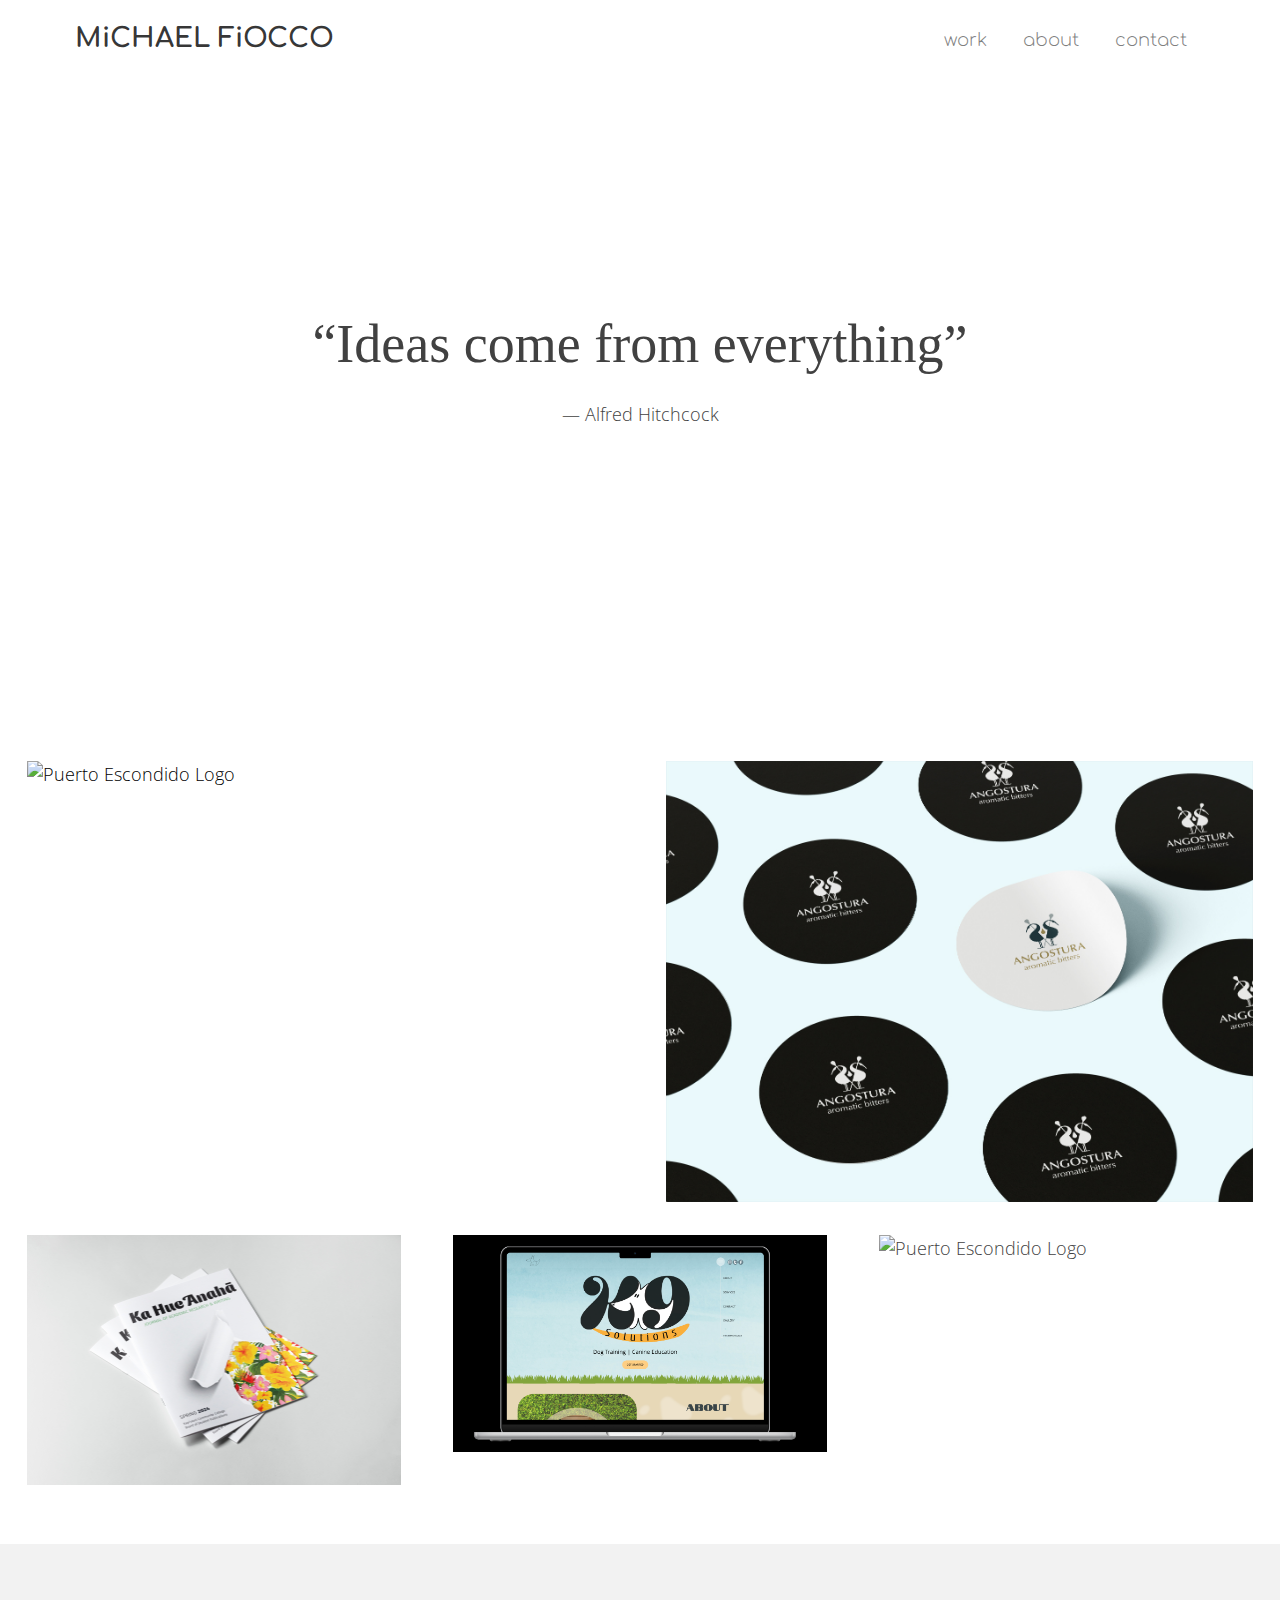
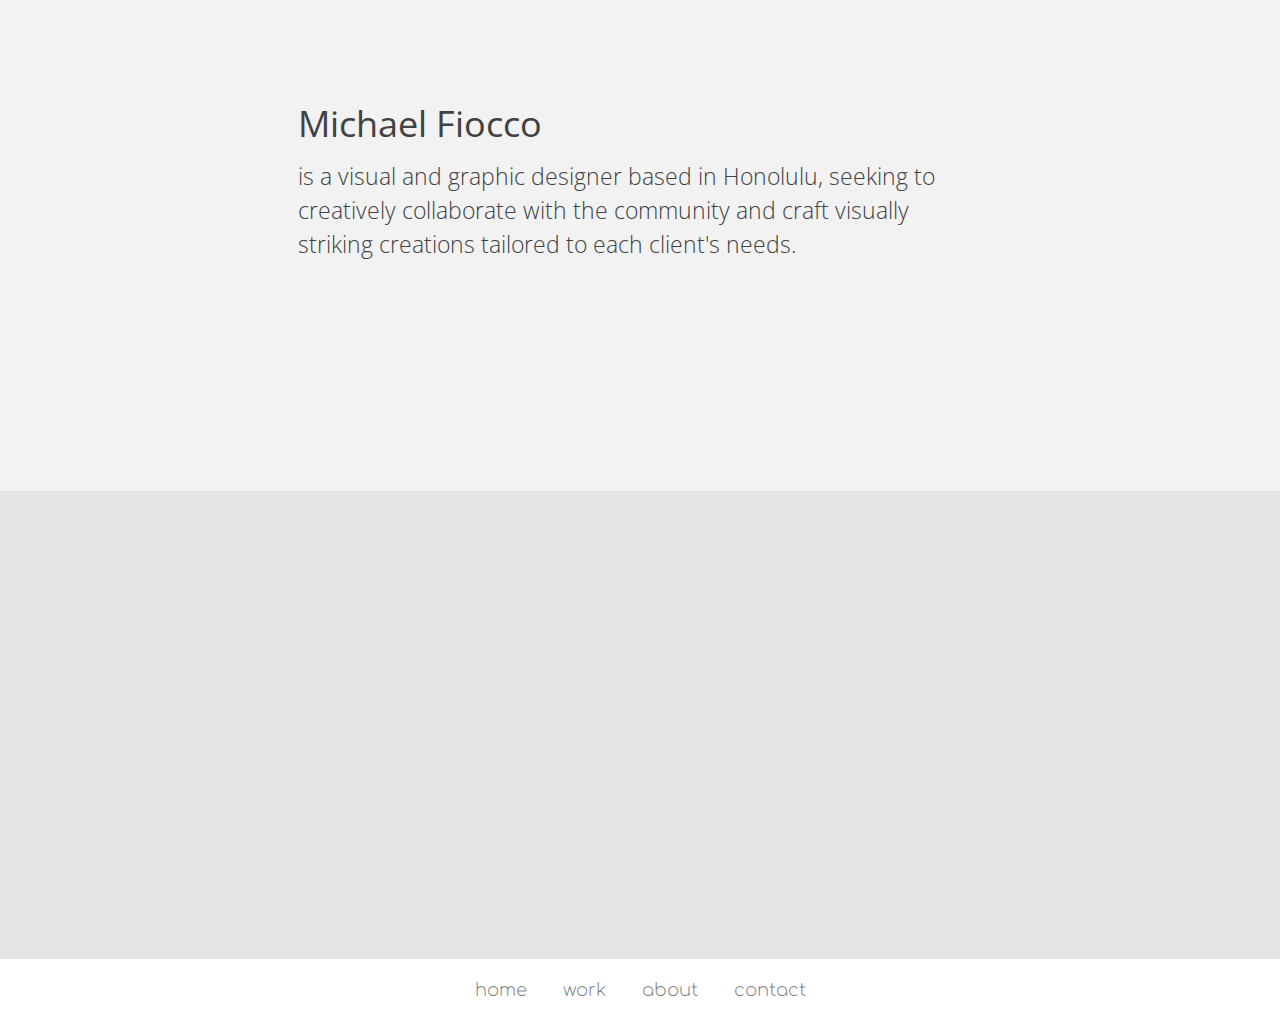
==== index.html @ 8bca626c "added beginning frame work and 2 sub pages" ====
<!DOCTYPE html>
<html lang="en">

<head>
    <meta charset="utf-8">
    <title>Michael Fiocco | Portfolio</title>
    <meta name="description" content="SiteBase: a minimalistic HTML + CSS + JS base front-end framework for simple web site projects.">

    <!-- VIEWPORT FOR MOBILE -->
    <meta name="viewport" content="width=device-width, initial-scale=1.0">

    <!-- MAIN CSS FILE -->
    <link href="css/style.css" rel="stylesheet" type="text/css">

     <!-- GOOGLE FONTS -->
     <link rel="preconnect" href="https://fonts.googleapis.com">
     <link rel="preconnect" href="https://fonts.gstatic.com" crossorigin>
     <link href="https://fonts.googleapis.com/css2?family=Comfortaa:wght@300..700&family=Open+Sans:ital,wght@0,300..800;1,300..800&family=Permanent+Marker&display=swap" rel="stylesheet">
     
</head>

<body id="top">

    <header class="site-header toggle-nav animated sticky">
        <div class="container">
            <div class="site-id">
                <h1>
                    <a href="#top">MiCHAEL FiOCCO</a>
                    <!-- <span class="hidden-sm"> | Portfolio</span> -->
                </h1>
            </div>
            <nav class="site-nav">
                <div class="menu-button navicon">Menu</div>
                <ul class="nav">
                    <li><a class="scroll" href="#work">work</a></li>
                    <li><a class="scroll" href="#about">about</a></li>
                    <li><a class="scroll" href="#contact">contact</a></li>
                </ul>
            </nav>
        </div>
    </header>

    <main class="site-main">
        <section class="hero text-centered">
            <div class="container">
                <h1>“Ideas come from everything”</h1>
                <p>― Alfred Hitchcock</p>
                <!-- <a class="button scroll" href="#about">Explore Me</a>
                <a class="button alt scroll" href="#contact">Lets Chat!</a> -->
            </div>
        </section>
        
        <section id="work">
            <div class="container">
                <h3 class="section-title"></h3>

                <div class="row">
                    
                    <div class="column one-half">
                        <a href="puerto.html"><img src="img/Tourism_Image.jpg" alt="Puerto Escondido Logo" width="1000" height="1000"/></a>
                    </div>   
                    <div class="column one-half">
                        <a href="angostura.html"><img src="img/Corporate_sticker_mockup.jpg" alt="Angostura Bitters Logo" width="1000" height="1000"/></a>
                    </div>
                </div>

                <div class="row">
                    <div class="column one-third">
                        <a href="angostura.html"><img src="img/kahue_mockup.jpg" alt="Angostura Bitters Logo" width="1500" height="1500"/></a>
                    </div>
                    <div class="column one-third">
                        <a href="angostura.html"></a><img src="img/k9_homepage.png" alt="k9 Solutions Home page" width="1500" height="1500"/></a>
                    </div>
                    <div class="column one-third">
                        <a href="angostura.html"></a><img src="img/EamesLayout_mockup.jpg" alt="Puerto Escondido Logo" width="1500" height="1500"/></a>
                    </div>   
                </div>
                
            </div>
        </section>

        <section id="about">
            <div class="container">
                <h3 class="section-title"></h3>
                <article>
                    <h1>Michael Fiocco</h1>

                    <h2 class="subhead">is a visual and graphic designer based in Honolulu, seeking to creatively collaborate with the community and craft visually striking creations tailored to each client's needs.</h2>
                    
                    
                </article>
            </div>
        </section>

        <section id="contact">
            <div class="container">
                <h3 class="section-title"></h3>
                
            </div>
        </section>


    </main>

    <footer class="site-footer">
        <div class="container">
            <nav class="site-nav">
                <ul>
                    <li><a class="scroll" href="#top">home</a></li>
                    <li><a class="scroll" href="#work">work</a></li>
                    <li><a class="scroll" href="#about">about</a></li>
                    <li><a class="scroll" href="#contact">contact</a></li>
                </ul>
            </nav>
        </div>
    </footer>

   <!-- SCROLL JS -->
   <script src="js/scroll.js"></script>
 
   <!-- MAIN JS -->
   <script src="js/script.js"></script>

</body>

</html>
---- css/style.css ----
/* #BASE CSS (Initital Setup)
---------------------------------
    #BASE CONTENT
        #TYPOGRAPHY
            #BODY
            #HEADINGS
            #PARAGRAPHS
            #LINKS
            #HELPERS
        #MEDIA
            #IMAGES
        #COMPONENTS
            #BUTTONS
    #BASE LAYOUT
        #SIMPLE RESET
        #MEDIAQUERIES
        #CONTAINER
        #GRID SYSTEM
            #CLEARFIX
    #BASE SITE
        #SITE STRUCTURE
            #HEADER
                # site-id (LOGO)
            #FOOTER
            #SECTIONS
            #SUB PAGES
        #SITE NAVIGATION
            #TOGGLE-NAV (Default for Small Screens)
--------------------------------- */


/* TYPOGRAPHY */

body {
    font-size: 87.5%; /* 14px */
    font-family: "Open Sans", sans-serif;
    font-optical-sizing: auto;
    font-weight: 300;
    font-style: normal;
    font-variation-settings:
        "wdth" 100;
    line-height: 1.5em; /* 14px x 1.5em = 21px */
    color: rgb(65, 65, 65);
}

/* #HEADINGS
    Based on a Traditional Typographic Scale 
    48, 36, 24, 21, 18, 16 */
h1,
h2,
h3,
h4,
h5,
h6 {
    font-family: Helvetica, Arial, sans-serif;
    margin: 0.5em 0;
}

h1 {
    font-size: 3em;
    /* 48px / 16px = 3em */
    line-height: 1;
}

h2 {
    font-size: 2.25em;
    /* 36px / 16px = 2.25em */
    line-height: 1.1;
}
  
h3 {
    font-size: 1.5em;
    /* 24px / 16px = 1.5em */
    line-height: 1.2;
}
  
h4 {
    font-size: 1.3125em;
    /* 21px / 16px = 1.3125em */
    line-height: 1.3;
}
  
h5 {
    font-size: 1.125em;
    /* 18px / 16px = 1.125em */
    line-height: 1.4;
}
  
h6 {
    font-size: 1em;
    /* 16px / 16px = 1em */
    line-height: 1.5;
}

/* PARAGRAPHS */
p {
    margin: 0 0 5em 0;
    max-width: 38em;
}

.centered p {
    margin-left: auto;
    margin-right: auto;
}

strong {
    font-weight: 700;
}

em {
    font-style: italic;
}

/* LINKS */
a {
    color: rgb(0, 0, 0);
    text-decoration: none;
}

a:hover {
    color: rgb(100, 22, 56);
    text-decoration: underline;
}

/* HELPERS */
.text-centered {
    text-align: center;
}

.full-width {
    max-width: none;
    width: 100%;
}

.horiz-center {
    margin-left: auto;
    margin-right: auto;
}

.hidden {
    position: absolute;
    top: -9999px;
    left: -9999px;
}

.subheader {
    color: #999;
    margin-top: 1em;
    font-style: normal;
    font-weight: normal;
    clear: both;
}

/* HORIZONTAL RULES */
hr {
    border: 0;
    height: 1px;
    background: #ddd;
    margin: 2em 0;
}

/* #MEDIA */
/* #IMAGES */
img {
    max-width: 100%;
    height: auto;
    border-radius: 0em;
}

/* COMPONENTS */
/* BUTTONS */
button {
    font-size: inherit;
}

button,
a.button, 
form input[type=submit] {
    display: inline-block;
    background-color: transparent;
    border: 1px solid rgba(0, 87, 114, .25);
    color: rgba(0, 87, 114, .75);
    padding: 0.75em 1em;
    border-radius: 0.9em;
    margin-top: 0.5em;
    margin-bottom: 0.5em;
    /* border: none; */
    cursor: pointer;
    line-height: 1;
}

button.alt,
a.button.alt {
    background-color: transparent;
    border: 1px solid rgba(0, 87, 114, .25);
    color: rgba(0, 87, 114, .75);
}

button:hover,
a.button:hover,
form input[type=submit]:hover {
    background-color: rgba(0, 151, 197, .5);
    color: #fff;
    border-color: transparent;
    text-decoration: none;
}

/* LAYOUT */

/* SIMPLE RESET */
*{ box-sizing: border-box;}

body { margin: 0;}

/* CONTAINER */
.container {
    max-width: 1500px;
    margin: 0 auto;
    padding: 0 2%;
}

/* MEDIA QUERIES */

@media (min-width: 768px) {
  /* TABLET SIZED STYLING WOULD GO HERE */
}

@media (min-width: 1050px) {
    body {
        font-size: 100%; /* 16px */
    }
}
@media (min-width: 1250px) {
    body {
        font-size: 112.5%; /* 18px */
    }
    .container {
        max-width: 2000px;
    }
}

/* GRID
section
.container {
    overflow-x: hidden;
} */

/* SEMANTIC GRID SYSTEM */

.row > .column {
    margin-bottom: 2%;
}

@media (min-width: 768px) {
    .row {
        display: flex;
        justify-content: space-between;
        margin-left: -2%;
        margin-right: -2%;
    
        
    }

    .row > .column {
        flex-grow: 1;
        margin-left: 2%;
        margin-right: 2%;
    }

    .row > .column.one-half {
        max-width: 46%;
    }

    .row > .column.one-third {
        max-width: 29.3333%;
    }
    .row > .column.two-thirds {
        max-width: 62.6666%;
    }

    .row > .column.one-fourth {
        max-width: 21%;
    }
    
    .row > .column.centered {
        margin-left: auto;
        margin-right: auto;
    }
}

/* SITE STRUCTURE */


/* SITE HEADER */
.site-header {
    background: #fff;
    border-bottom: 0px solid #ccc;
    padding: 0.5em 4%;
}

/* ON LARGER SCREENS PLACE LOGO LEFT AND NAV RIGHT */
@media (min-width: 768px) {
    .site-header .container {
    display: flex;
    justify-content: space-between;
    }
}

/* SYTLING FOR BOTH HEADER AND FOOTER */
.site-header a,
.site-footer a {
    color: rgba(0, 0, 0, .8);
}

.site-header a:hover,
.site-footer a:hover {
    text-decoration: none;
    color: rgba(0, 0, 0, 1);
}

/* LOGO AREA */

.site-id h1 {
    font-family: "Comfortaa", sans-serif;
    font-optical-sizing: auto;
    font-weight: 700;
    font-style: normal;
    font-size: 1.5em;
    margin: 0;
    padding-top: .6em;
    text-align: center;
}

/* SITE NAV */

.site-nav ul {
    margin: 0;
    padding: 0;
    list-style: none;
    display: flex;
    justify-content: center;
}

.site-nav a {
    display: block;
    padding: 1em;
    color: rgba(0, 0, 0, .5);
    font-family: "Comfortaa", sans-serif;
    font-optical-sizing: auto;
    font-weight: 100;
    font-style: normal;
}

.site-nav .menu-button {
    display: none;
}

/* SECTIONS */
section {
    padding: 3em 0;
}

/* HERO */

.hero {
    padding: 6em 4%;
    background-color: rgba(0,0,0,.1);
    text-align: center;

}

.hero h1, .hero p {
    max-width: 600px;
    margin-left: auto;
    margin-right: auto;
}

/* TOGGLE NAV */
@media (max-width: 767px) {
    .toggle-nav .site-id {
        position: absolute;
    }
    .toggle-nav .site-nav {
       text-align: right;
    }
    .toggle-nav .site-nav .menu-button {
        display: block;
        display: inline-block;
        cursor: pointer;
        padding: .3em .8em;
        margin: .8em 0;
        border: 1px solid black;
        background-color: transparent;
    }
    .toggle-nav .site-nav .menu-button::selection {
       background-color: rgba(255, 255, 255, 0);
    }
    .toggle-nav .site-nav ul {
        display: block;
        text-align: right;
    }
    .toggle-nav .site-nav a:hover {
        background-color: rgba(1, 129, 108, .35);
        color: white;
        text-decoration: line-through;
    }
    .toggle-nav[data-navstate="closed"] ul {
        height: 0;
        overflow: hidden;

    }
    .toggle-nav[data-navstate="open"] ul {
        height: auto;
        overflow: visible;

    }

    /* NAVICON */
    .toggle-nav .menu-button.navicon {
        border: none;
        color: rgba(255, 255, 255, 0);
        padding: 0;
    }
    .toggle-nav .site-nav .menu-button.navicon::after {
        content: "\2630";
        display: inline-block;
        padding: .2em .4em;
        margin: 0;
        color: rgba(0, 0, 0, .8);
        font-size: 1.5em;

    }
    .toggle-nav[data-navstate="open"] .site-nav .menu-button.navicon::after {
        content: "\2715";
    }
}

/* Main Sections */
section {
    padding: 1.5em 0;
  }
  
  /* Hero Sections */
  .container .hero {
    position: relative;
    top: 2em;
    margin-bottom: 3em;
  }
  
  .hero {
    background: rgba(255, 255, 255, 0.05);
    border-top: none;
    padding: 1em 1em 6em 1em;
    margin-bottom: 1.5em;
  }
  .hero h1,
  .hero h2 {
    font-family: "Permanent Marker", cursive;
    font-weight: 400;
    font-style: normal;
    font-size: 3em;
    line-height: 1.1em;
    max-width: 15em;
    padding-top: 4em;
  }
  .hero p {
    max-width: 22em;
  }
  .hero.text-centered h1,
  .hero.text-centered h2,
  .hero.text-centered h3,
  .hero.text-centered h4,
  .hero.text-centered h5,
  .hero.text-centered h6,
  .hero.text-centered p {
    margin-left: auto;
    margin-right: auto;
  }
  .hero.full-width {
    margin-top: 0;
    margin-bottom: 0;
  }

/* Articles */
article {
    max-width: 38em;
    margin: 0 auto 8em auto;
    padding: 2em 0;
  }
  article h1 {
    text-align: left;
    font-family: "Open Sans", sans-serif;
    font-optical-sizing: auto;
    font-weight: 400;
    font-style: normal;
    font-variation-settings:
        "wdth" 100;
    font-size: 2em;
  }
  article h1 + h2 {
    text-align: left;
    font-family: "Open Sans", sans-serif;
    font-optical-sizing: auto;
    font-weight: 300;
    font-style: normal;
    font-variation-settings:
        "wdth" 100;
    font-size: 1.25em;
    line-height: 1.5em;
    margin-bottom: 1em;
  }
  
  article p + h2,
  article p + h3,
  article p + h4,
  article p + h5,
  article p + h6 {
    margin-top: 1em;
  }

  /* FORMS */
form {
    margin: 2em auto;
    max-width: 600px;
  }
  
form label {
    display: block;
  }
  
form input,
form textarea {
    font-family: Helvetica, Arial, sans-serif;
    font-size: 1em;
    line-height: 1.15em;
    display: block;
    margin-bottom: 1.25em;
    width: 100%;
    color: #666;
    padding: 0.5em;
    border: 1px solid #ccc;
}

form textarea {
    border: 1px solid #ccc;
    min-height: 10em;
}

form input[type=button],
form input[type=submit],
form input[type=reset] {
    width: auto;
    margin-top: 1.5em;
}

/* CUSTOME SITE CSS */

.section-title {
    text-align: center;
    margin-bottom: 3em;
}

/* .section-title::after {
    content: "";
    display: block;
    width: 100px;
    margin: .5em auto;
    border-bottom: 3px solid rgba(0, 0, 0, .2);
} */

.site-header.sticky {
    position: fixed;
    width: 100%;
}

.site-header.sticky + main {
    padding-top: 3em;
}

#about {
    background: rgba(0, 0, 0, .05);
}
#contact {
    background: rgba(0, 0, 0, .1);
}

/* VERTICAL MEDIA query add height/ paddding to bottom of contact section only for large screens */

@media (min-height: 600px) {
    #contact {
        padding-bottom: 20em;
    }
}
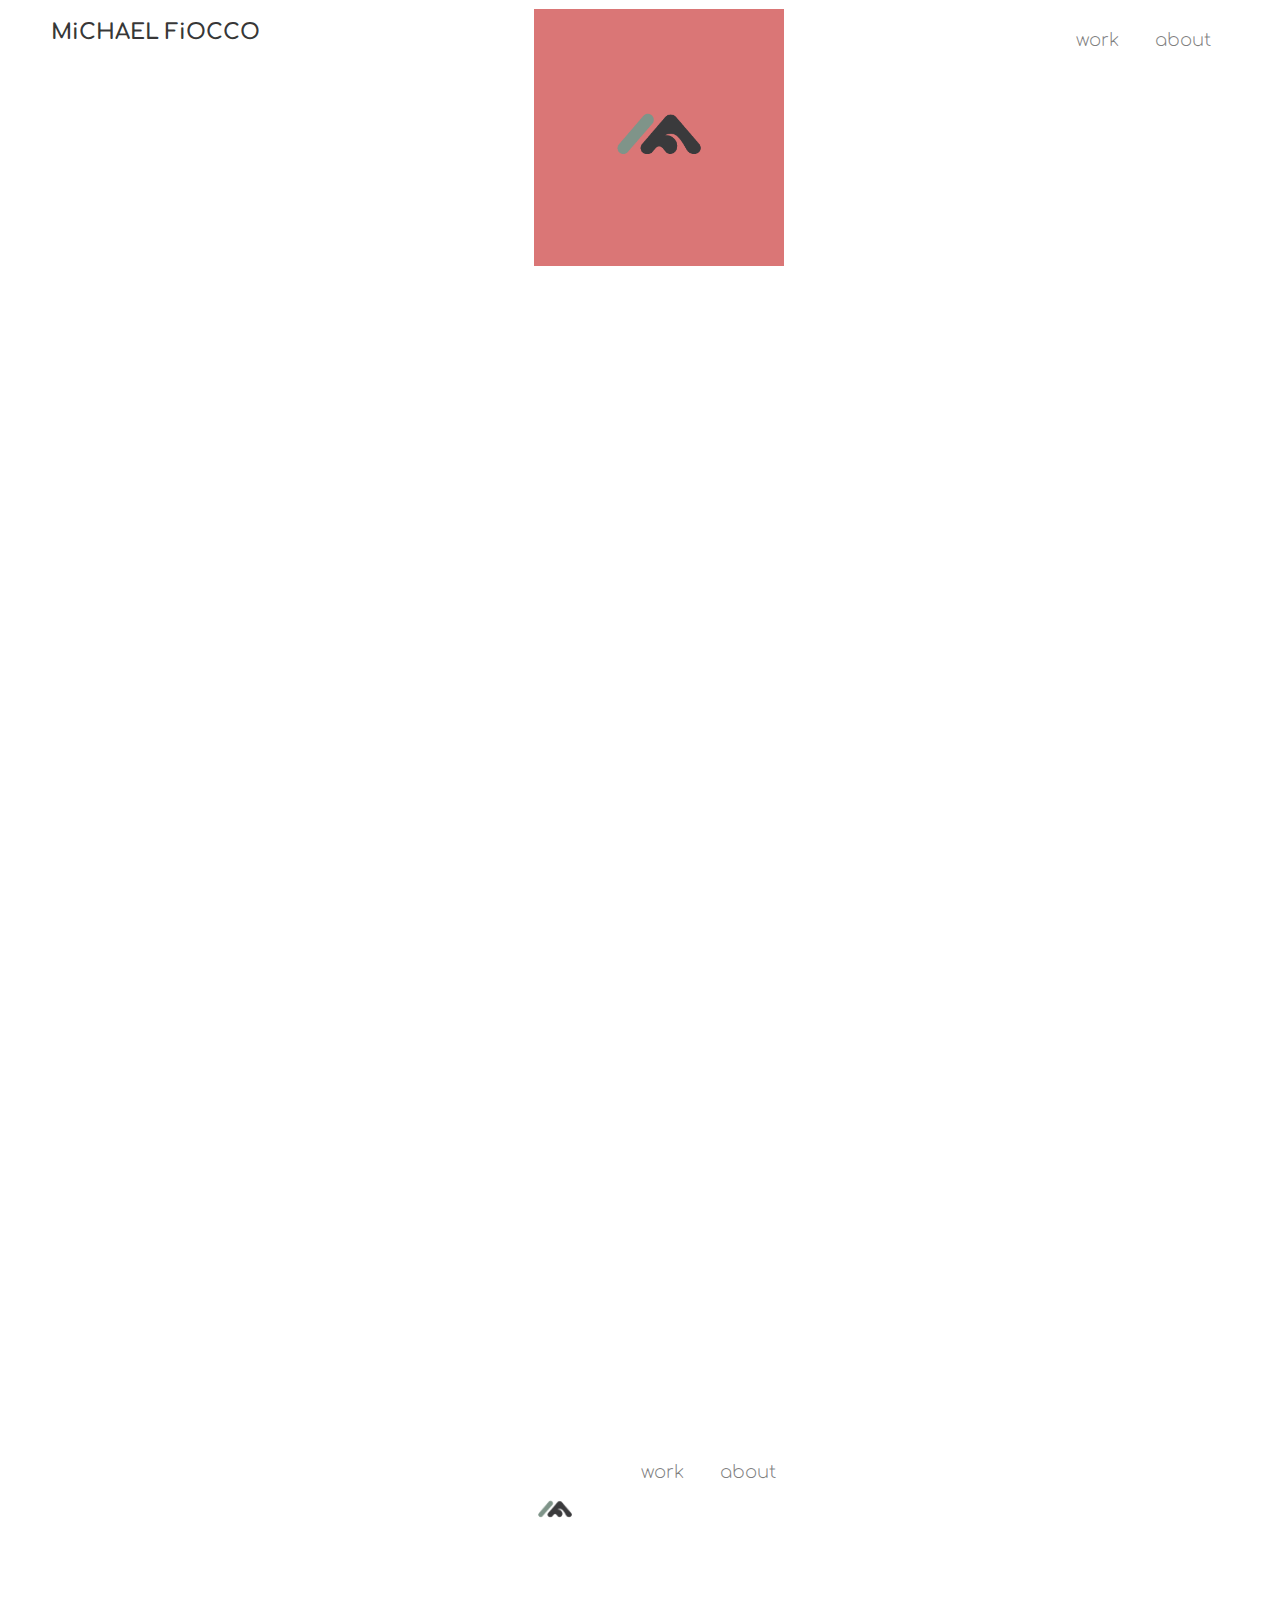
==== commit 94ac1626: "added beginning frame work and 2 sub pages, logo, profile pic" ====
--- a/index.html
+++ b/index.html
@@ -21,7 +21,7 @@
 
 <body id="top">
 
-    <header class="site-header toggle-nav animated sticky">
+    <header class="site-header toggle-nav animated ssticky">
         <div class="container">
             <div class="site-id">
                 <h1>
@@ -29,25 +29,30 @@
                     <!-- <span class="hidden-sm"> | Portfolio</span> -->
                 </h1>
             </div>
+            <div class="top-nav-logo">
+                <a href="index.html"><img src="img/mf_logo.png" alt="logo" width="250" height="250"/></a>
+            </div>
             <nav class="site-nav">
                 <div class="menu-button navicon">Menu</div>
                 <ul class="nav">
                     <li><a class="scroll" href="#work">work</a></li>
-                    <li><a class="scroll" href="#about">about</a></li>
-                    <li><a class="scroll" href="#contact">contact</a></li>
+                    <li><a href="about.html">about</a></li>
                 </ul>
             </nav>
         </div>
     </header>
 
-    <main class="site-main">
+    <main class="site-main fade-and-move-in">
         <section class="hero text-centered">
             <div class="container">
-                <h1>“Ideas come from everything”</h1>
-                <p>― Alfred Hitchcock</p>
+                <h1>Hi, I'm Michael!</h1>
+                <h5>Thanks for checking out my work.</h5>
                 <!-- <a class="button scroll" href="#about">Explore Me</a>
                 <a class="button alt scroll" href="#contact">Lets Chat!</a> -->
             </div>
+            <div class="hero-image">
+                <img src="img/ocean.png" alt="Puerto Escondido Logo" width="2000" height="2000"class="vert-move"/>
+            </div>   
         </section>
         
         <section id="work">
@@ -79,25 +84,7 @@
             </div>
         </section>
 
-        <section id="about">
-            <div class="container">
-                <h3 class="section-title"></h3>
-                <article>
-                    <h1>Michael Fiocco</h1>
-
-                    <h2 class="subhead">is a visual and graphic designer based in Honolulu, seeking to creatively collaborate with the community and craft visually striking creations tailored to each client's needs.</h2>
-                    
-                    
-                </article>
-            </div>
-        </section>
-
-        <section id="contact">
-            <div class="container">
-                <h3 class="section-title"></h3>
-                
-            </div>
-        </section>
+       
 
 
     </main>
@@ -106,10 +93,11 @@
         <div class="container">
             <nav class="site-nav">
                 <ul>
-                    <li><a class="scroll" href="#top">home</a></li>
-                    <li><a class="scroll" href="#work">work</a></li>
-                    <li><a class="scroll" href="#about">about</a></li>
-                    <li><a class="scroll" href="#contact">contact</a></li>
+                    <li><a href="index.html"><img src="img/mf_logo.png" alt="logo" width="100" height="100"/></a></li>
+                    <li class="selected">
+                        <a href="index.html#work" class="selected">work</a>
+                    </li>
+                    <li><a href="about.html">about</a></li>
                 </ul>
             </nav>
         </div>
--- a/css/style.css
+++ b/css/style.css
@@ -52,7 +52,7 @@
 h4,
 h5,
 h6 {
-    font-family: Helvetica, Arial, sans-serif;
+    font-family: "Open Sans", sans-serif;
     margin: 0.5em 0;
 }
 
@@ -63,27 +63,31 @@
 }
 
 h2 {
-    font-size: 2.25em;
+    font-size: 2em;
+    font-weight: 400;
     /* 36px / 16px = 2.25em */
-    line-height: 1.1;
+    line-height: 1.5;
 }
   
 h3 {
     font-size: 1.5em;
+    font-weight: 400;
     /* 24px / 16px = 1.5em */
-    line-height: 1.2;
+    line-height: 1.4;
 }
   
 h4 {
     font-size: 1.3125em;
     /* 21px / 16px = 1.3125em */
-    line-height: 1.3;
+    line-height: 1.4;
+    font-weight: 300;
 }
   
 h5 {
     font-size: 1.125em;
     /* 18px / 16px = 1.125em */
     line-height: 1.4;
+    font-weight: 300;
 }
   
 h6 {
@@ -94,7 +98,7 @@
 
 /* PARAGRAPHS */
 p {
-    margin: 0 0 5em 0;
+    margin: 0 0 2em 0;
     max-width: 38em;
 }
 
@@ -145,9 +149,10 @@
 
 .subheader {
     color: #999;
-    margin-top: 1em;
-    font-style: normal;
-    font-weight: normal;
+    margin-top: 1.5em;
+    font-style: italic;
+    font-weight: 200;
+    font-size: 1.3em;
     clear: both;
 }
 
@@ -166,6 +171,27 @@
     height: auto;
     border-radius: 0em;
 }
+
+.top-nav-logo {
+    background-color: rgb(218, 118, 118);
+    
+}
+
+.hero-image {
+    background-color: red;
+}
+
+/* .project-hero img {
+    position: absolute;
+    z-index: -10;
+    overflow: hidden;
+    width: 100%;
+    max-width: auto;
+    right: 0;
+    top: 0;
+    bottom: 3;
+    height: 100vh;
+} */
 
 /* COMPONENTS */
 /* BUTTONS */
@@ -216,7 +242,7 @@
 .container {
     max-width: 1500px;
     margin: 0 auto;
-    padding: 0 2%;
+    /* padding: 0 2%; */
 }
 
 /* MEDIA QUERIES */
@@ -239,11 +265,11 @@
     }
 }
 
-/* GRID
+/* GRID */
 section
 .container {
     overflow-x: hidden;
-} */
+}
 
 /* SEMANTIC GRID SYSTEM */
 
@@ -255,9 +281,9 @@
     .row {
         display: flex;
         justify-content: space-between;
-        margin-left: -2%;
+        /* margin-left: -2%;
         margin-right: -2%;
-    
+     */
         
     }
 
@@ -318,6 +344,12 @@
     color: rgba(0, 0, 0, 1);
 }
 
+/* SITE FOOTER */
+
+.site-footer {
+    padding: 4em 0 2em 0;
+}
+
 /* LOGO AREA */
 
 .site-id h1 {
@@ -325,7 +357,7 @@
     font-optical-sizing: auto;
     font-weight: 700;
     font-style: normal;
-    font-size: 1.5em;
+    font-size: 1.2em;
     margin: 0;
     padding-top: .6em;
     text-align: center;
@@ -363,16 +395,22 @@
 /* HERO */
 
 .hero {
-    padding: 6em 4%;
+    padding: 1em 4%;
     background-color: rgba(0,0,0,.1);
     text-align: center;
 
+}
+
+.hero-image {
+    opacity: 60%;
+    padding-top: 0em;
 }
 
 .hero h1, .hero p {
     max-width: 600px;
     margin-left: auto;
     margin-right: auto;
+    margin-bottom: 1.5em;
 }
 
 /* TOGGLE NAV */
@@ -450,8 +488,8 @@
   .hero {
     background: rgba(255, 255, 255, 0.05);
     border-top: none;
-    padding: 1em 1em 6em 1em;
-    margin-bottom: 1.5em;
+    padding: 1em 0 1em 0;
+    /* margin-bottom: 1.5em; */
   }
   .hero h1,
   .hero h2 {
@@ -461,7 +499,10 @@
     font-size: 3em;
     line-height: 1.1em;
     max-width: 15em;
-    padding-top: 4em;
+    padding-top: 0em;
+  }
+  .hero h3, h4, p {
+    text-align: left;
   }
   .hero p {
     max-width: 22em;
@@ -484,29 +525,24 @@
 /* Articles */
 article {
     max-width: 38em;
-    margin: 0 auto 8em auto;
-    padding: 2em 0;
-  }
+    margin: 0 auto 2em auto;
+    /* padding: 2em 0; */
+  }
+  
   article h1 {
     text-align: left;
     font-family: "Open Sans", sans-serif;
     font-optical-sizing: auto;
-    font-weight: 400;
+    font-weight: 500;
     font-style: normal;
     font-variation-settings:
         "wdth" 100;
-    font-size: 2em;
+    font-size: 3em;
   }
   article h1 + h2 {
     text-align: left;
     font-family: "Open Sans", sans-serif;
     font-optical-sizing: auto;
-    font-weight: 300;
-    font-style: normal;
-    font-variation-settings:
-        "wdth" 100;
-    font-size: 1.25em;
-    line-height: 1.5em;
     margin-bottom: 1em;
   }
   
@@ -530,7 +566,7 @@
   
 form input,
 form textarea {
-    font-family: Helvetica, Arial, sans-serif;
+    font-family: "Open Sans", sans-serif;
     font-size: 1em;
     line-height: 1.15em;
     display: block;
@@ -557,7 +593,7 @@
 
 .section-title {
     text-align: center;
-    margin-bottom: 3em;
+    margin-bottom: 0em;
 }
 
 /* .section-title::after {
@@ -577,18 +613,92 @@
     padding-top: 3em;
 }
 
-#about {
-    background: rgba(0, 0, 0, .05);
-}
-#contact {
-    background: rgba(0, 0, 0, .1);
-}
 
 /* VERTICAL MEDIA query add height/ paddding to bottom of contact section only for large screens */
 
 @media (min-height: 600px) {
     #contact {
-        padding-bottom: 20em;
-    }
-}
-
+        padding-bottom: 3em;
+    }
+}
+
+/* img.vert-move {
+    -webkit-animation: mover 1s infinite  alternate;
+    animation: mover 1s infinite  alternate;
+}
+img.vert-move {
+    -webkit-animation: mover 5s infinite  alternate;
+    animation: mover 3s infinite  alternate;
+}
+@-webkit-keyframes mover {
+    0% { transform: translateY(0); }
+    100% { transform: translateY(-400px); }
+}
+@keyframes mover {
+    0% { transform: translateY(0); }
+    100% { transform: translateY(-400px); }
+} */
+
+/* Page Fade-ins */
+@keyframes fade-in {
+    from {
+      opacity: 0;
+    }
+    to {
+      opacity: 1;
+    }
+  }
+  
+  main,
+  fade-in {
+    opacity: 0;
+    animation: fade-in ease-in-out 1;
+    animation-fill-mode: forwards;
+    animation-duration: 0.5s;
+  }
+  
+  @keyframes fade-and-move-in {
+    from {
+      transform: translate(0, -20px);
+      opacity: 0;
+    }
+    to {
+      transform: translate(0, 0);
+      opacity: 1;
+    }
+  }
+  
+  .fade-and-move-in * {
+    opacity: 0;
+    animation: fade-and-move-in ease-out 1;
+    animation-fill-mode: forwards;
+    animation-duration: 0.5s;
+  }
+  
+  .fade-and-move-in *:nth-child(1) {
+    animation-delay: 0.1s;
+  }
+  .fade-and-move-in *:nth-child(2) {
+    animation-delay: 0.2s;
+  }
+  .fade-and-move-in *:nth-child(3) {
+    animation-delay: 0.4s;
+  }
+  .fade-and-move-in *:nth-child(4) {
+    animation-delay: 0.7s;
+  }
+  .fade-and-move-in *:nth-child(5) {
+    animation-delay: 1s;
+  }
+  .fade-and-move-in *:nth-child(6) {
+    animation-delay: 1.2s;
+  }
+  .fade-and-move-in *:nth-child(7) {
+    animation-delay: 1.4s;
+  }
+  .fade-and-move-in *:nth-child(8) {
+    animation-delay: 1.6s;
+  }
+  .fade-and-move-in *:nth-child(9) {
+    animation-delay: 1.8s;
+  }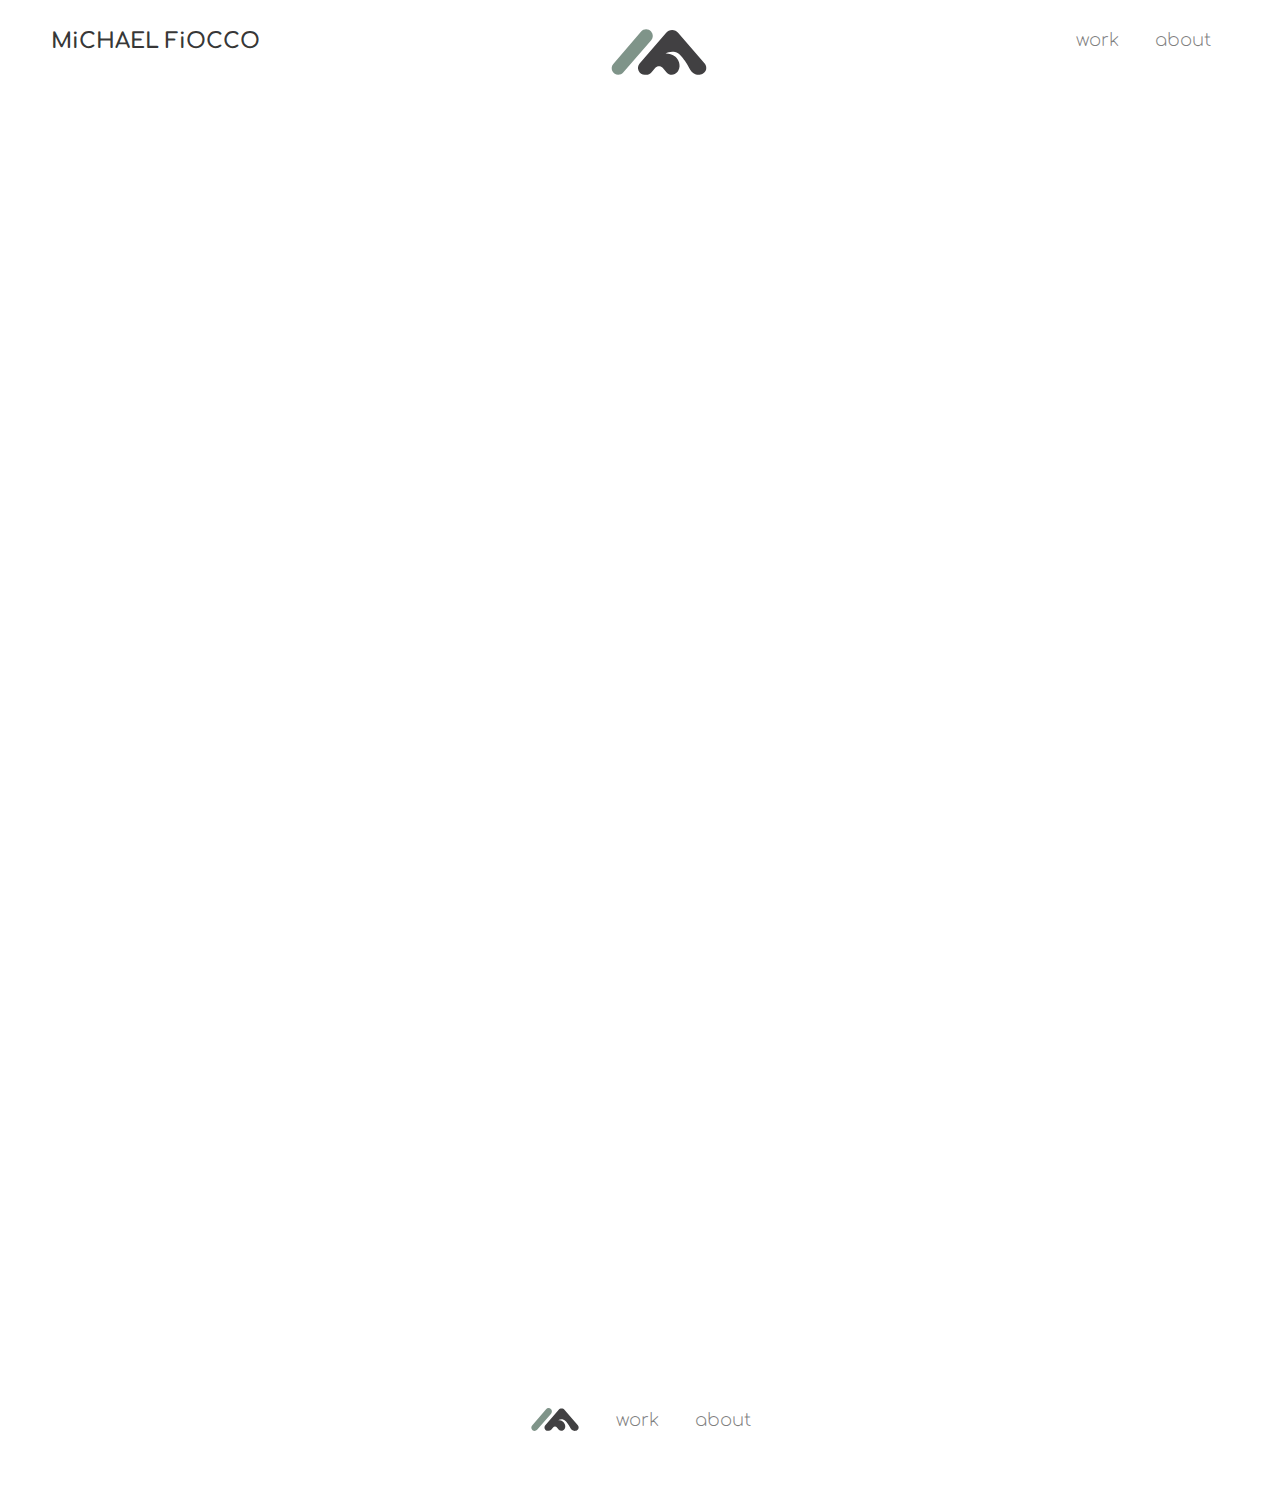
==== commit 8eb6cc06: "updated angostura page and about page" ====
--- a/index.html
+++ b/index.html
@@ -25,12 +25,12 @@
         <div class="container">
             <div class="site-id">
                 <h1>
-                    <a href="#top">MiCHAEL FiOCCO</a>
+                    <a href="index.html">MiCHAEL FiOCCO</a>
                     <!-- <span class="hidden-sm"> | Portfolio</span> -->
                 </h1>
             </div>
             <div class="top-nav-logo">
-                <a href="index.html"><img src="img/mf_logo.png" alt="logo" width="250" height="250"/></a>
+                <a href="index.html"><img src="img/mf_logo.svg" alt="logo" width="200" height="100"/></a>
             </div>
             <nav class="site-nav">
                 <div class="menu-button navicon">Menu</div>
@@ -93,7 +93,7 @@
         <div class="container">
             <nav class="site-nav">
                 <ul>
-                    <li><a href="index.html"><img src="img/mf_logo.png" alt="logo" width="100" height="100"/></a></li>
+                    <li><a href="index.html"><img src="img/mf_logo.svg" alt="logo" width="50" height="50"/></a></li>
                     <li class="selected">
                         <a href="index.html#work" class="selected">work</a>
                     </li>
--- a/css/style.css
+++ b/css/style.css
@@ -22,10 +22,12 @@
             #HEADER
                 # site-id (LOGO)
             #FOOTER
-            #SECTIONS
+            #SECTIONS  
             #SUB PAGES
         #SITE NAVIGATION
             #TOGGLE-NAV (Default for Small Screens)
+    #CUSTOM SITE CSS
+        #WORK
 --------------------------------- */
 
 
@@ -149,10 +151,10 @@
 
 .subheader {
     color: #999;
-    margin-top: 1.5em;
+    margin-top: .75em;
     font-style: italic;
     font-weight: 200;
-    font-size: 1.3em;
+    font-size: 1.4em;
     clear: both;
 }
 
@@ -172,14 +174,21 @@
     border-radius: 0em;
 }
 
-.top-nav-logo {
+/* .top-nav-logo {
     background-color: rgb(218, 118, 118);
     
-}
-
-.hero-image {
+} */
+
+.top-nav-logo img {
+    max-width: 100px;
+    margin: 1em 0;
+}
+
+
+
+/* .hero-image {
     background-color: red;
-}
+} */
 
 /* .project-hero img {
     position: absolute;
@@ -359,7 +368,7 @@
     font-style: normal;
     font-size: 1.2em;
     margin: 0;
-    padding-top: .6em;
+    padding-top: 1em;
     text-align: center;
 }
 
@@ -394,6 +403,8 @@
 
 /* HERO */
 
+
+
 .hero {
     padding: 1em 4%;
     background-color: rgba(0,0,0,.1);
@@ -401,6 +412,7 @@
 
 }
 
+
 .hero-image {
     opacity: 60%;
     padding-top: 0em;
@@ -410,7 +422,8 @@
     max-width: 600px;
     margin-left: auto;
     margin-right: auto;
-    margin-bottom: 1.5em;
+    margin-bottom: 1em;
+    margin-top: 2em;
 }
 
 /* TOGGLE NAV */
@@ -524,13 +537,13 @@
 
 /* Articles */
 article {
-    max-width: 38em;
+    max-width: 50em;
     margin: 0 auto 2em auto;
     /* padding: 2em 0; */
   }
   
   article h1 {
-    text-align: left;
+    text-align: center;
     font-family: "Open Sans", sans-serif;
     font-optical-sizing: auto;
     font-weight: 500;
@@ -554,55 +567,86 @@
     margin-top: 1em;
   }
 
-  /* FORMS */
-form {
-    margin: 2em auto;
-    max-width: 600px;
-  }
-  
-form label {
-    display: block;
-  }
-  
-form input,
-form textarea {
-    font-family: "Open Sans", sans-serif;
-    font-size: 1em;
-    line-height: 1.15em;
-    display: block;
-    margin-bottom: 1.25em;
+/* CUSTOME SITE CSS */
+
+.column.one-half {
+    row-gap: 4em;
+    
+}
+
+#work .row {
+    justify-content: space-between;
+    column-gap: .5em;
+    row-gap: 1em;
+}
+
+#work img {
+    object-fit: cover;
     width: 100%;
-    color: #666;
-    padding: 0.5em;
-    border: 1px solid #ccc;
-}
-
-form textarea {
-    border: 1px solid #ccc;
-    min-height: 10em;
-}
-
-form input[type=button],
-form input[type=submit],
-form input[type=reset] {
-    width: auto;
-    margin-top: 1.5em;
-}
-
-/* CUSTOME SITE CSS */
+    height: 100%;
+    border-radius: 2em;
+    
+}
+
+.corp-logo {
+    margin: 0;
+    padding: 0;
+    align-items: center;
+}
+
+.project-title {
+    color: #576D61;
+    font-family: "Permanent Marker", cursive;
+    font-weight: 400;
+    font-style: normal;
+    font-size: 4em;
+    text-align: center;
+}
+
+.ul-sub {
+    list-style-type: none;
+    font-weight: 400;
+    font-size: .9em;
+    
+}
+
+.about-title {
+    margin-bottom: 0;
+    padding-bottom: 1.7em;
+}
+
+.iteration-title {
+    font-style: italic;
+    font-weight: 500;
+    font-size: 1.5em;
+    color: rgb(127, 148, 137);
+}
+
+.intro-title {
+    font-weight: 500;
+    font-size: 1.3em;
+    color: rgb(127, 148, 137);
+}
 
 .section-title {
-    text-align: center;
+    text-align: left;
+    margin-top: 2em;
     margin-bottom: 0em;
-}
-
-/* .section-title::after {
+    font-weight: 700;
+    font-size: 2em;
+    font-family: "Permanent Marker", cursive;
+    font-weight: 400;
+    font-style: normal;
+}
+
+.section-title::after {
     content: "";
     display: block;
     width: 100px;
     margin: .5em auto;
-    border-bottom: 3px solid rgba(0, 0, 0, .2);
-} */
+    margin-bottom: 1.4em;
+    /* border-bottom: 1px solid rgba(0, 0, 0, .2); */
+}
 
 .site-header.sticky {
     position: fixed;
@@ -701,4 +745,8 @@
   }
   .fade-and-move-in *:nth-child(9) {
     animation-delay: 1.8s;
-  }+  }
+
+.subpage-project .row > .column {
+    background-image: red;
+}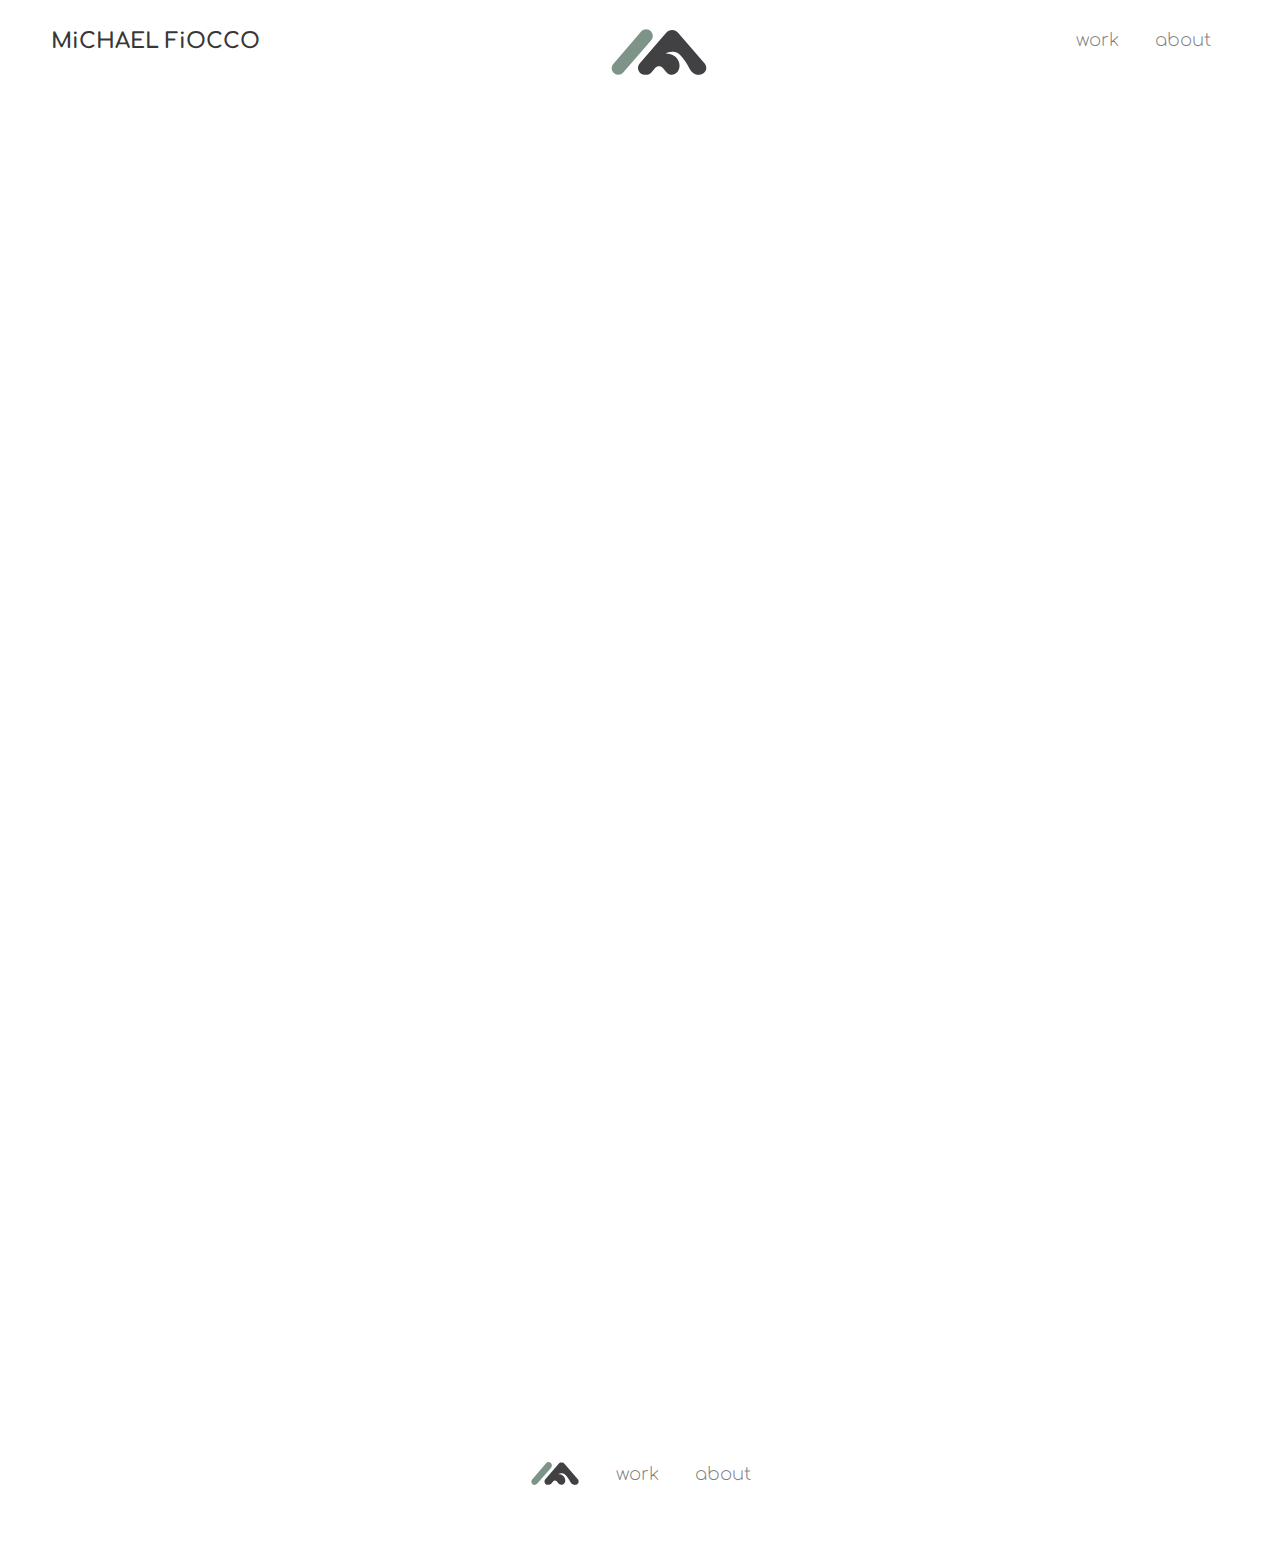
==== commit ca05af8b: "added content to tourism project page" ====
--- a/index.html
+++ b/index.html
@@ -46,12 +46,11 @@
         <section class="hero text-centered">
             <div class="container">
                 <h1>Hi, I'm Michael!</h1>
-                <h5>Thanks for checking out my work.</h5>
-                <!-- <a class="button scroll" href="#about">Explore Me</a>
-                <a class="button alt scroll" href="#contact">Lets Chat!</a> -->
+                <h5 class="main-hero">Thanks for checking out my work.</h5>
+                <a class="button alt scroll" href="about.html#contact">Let's Chat!</a>
             </div>
             <div class="hero-image">
-                <img src="img/ocean.png" alt="Puerto Escondido Logo" width="2000" height="2000"class="vert-move"/>
+                <img src="img/ocean.png" alt="Puerto Escondido Logo" width="2000" height="2000" class="vert-move">
             </div>   
         </section>
         
--- a/css/style.css
+++ b/css/style.css
@@ -102,6 +102,7 @@
 p {
     margin: 0 0 2em 0;
     max-width: 38em;
+    text-wrap: pretty;
 }
 
 .centered p {
@@ -226,9 +227,13 @@
 
 button.alt,
 a.button.alt {
+    font-family: "Comfortaa", sans-serif;
+    font-optical-sizing: auto;
+    font-weight: 400;
+    font-style: normal;
     background-color: transparent;
-    border: 1px solid rgba(0, 87, 114, .25);
-    color: rgba(0, 87, 114, .75);
+    border: 1.75px solid rgba(0, 0, 0, 0.25);
+    color: #576D61;
 }
 
 button:hover,
@@ -298,23 +303,23 @@
 
     .row > .column {
         flex-grow: 1;
-        margin-left: 2%;
-        margin-right: 2%;
+        margin-left: 1%;
+        margin-right: 1%;
     }
 
     .row > .column.one-half {
-        max-width: 46%;
+        max-width: 48%;
     }
 
     .row > .column.one-third {
-        max-width: 29.3333%;
+        max-width: 31.3333%;
     }
     .row > .column.two-thirds {
-        max-width: 62.6666%;
+        max-width: 64.6666%;
     }
 
     .row > .column.one-fourth {
-        max-width: 21%;
+        max-width: 23%;
     }
     
     .row > .column.centered {
@@ -413,10 +418,7 @@
 }
 
 
-.hero-image {
-    opacity: 60%;
-    padding-top: 0em;
-}
+
 
 .hero h1, .hero p {
     max-width: 600px;
@@ -574,10 +576,20 @@
     
 }
 
+.main-hero, h5 {
+    font-family: "Comfortaa", sans-serif;
+    font-optical-sizing: auto;
+    font-weight: 300;
+    font-style: normal;
+    font-size: 1em; 
+}
+
 #work .row {
-    justify-content: space-between;
+    /* justify-content: space-between;
     column-gap: .5em;
-    row-gap: 1em;
+    row-gap: 1em; */
+    padding-left: 1%;
+    padding-right: 1%;
 }
 
 #work img {
@@ -594,8 +606,17 @@
     align-items: center;
 }
 
-.project-title {
+.project-titlecorp {
     color: #576D61;
+    font-family: "Permanent Marker", cursive;
+    font-weight: 400;
+    font-style: normal;
+    font-size: 4em;
+    text-align: center;
+}
+
+.project-titletour {
+    color: #784c3d;
     font-family: "Permanent Marker", cursive;
     font-weight: 400;
     font-style: normal;
@@ -615,17 +636,70 @@
     padding-bottom: 1.7em;
 }
 
-.iteration-title {
+.about-intro {
+    color: #6f6f6f;
+    font-family: "Open Sans", sans-serif;
+    font-weight: 400;
+    font-style: normal;
+    font-size: 1.2em;
+    margin-bottom: .5em;
+}
+
+.hello {
+    font-size: 1.5em;
+    font-weight: 500;
+    font-style: normal;
+
+}
+
+.ul-about {
+    margin: 0;
+    list-style-type: none;
+    font-weight: 400;
+    font-size: .9em;
+    line-height: 2em;
+    list-style-type: none;
+}
+
+.contact {
+    margin-top: 2em;
+    color: #416178;
+    font-family: "Open Sans", sans-serif;
+    font-weight: 600;
+    font-style: normal;
+    font-size: 1.5em
+}
+
+.chat-styling {
+    font-style: italic;
+    font-weight: 100;
+}
+
+
+.iteration-titlecorp {
     font-style: italic;
     font-weight: 500;
     font-size: 1.5em;
     color: rgb(127, 148, 137);
 }
 
-.intro-title {
+.iteration-titletour {
+    font-style: italic;
+    font-weight: 500;
+    font-size: 1.5em;
+    color: #945d4b;
+}
+
+.intro-titlecorp {
     font-weight: 500;
     font-size: 1.3em;
     color: rgb(127, 148, 137);
+}
+
+.intro-titletour {
+    font-weight: 500;
+    font-size: 1.3em;
+    color: #945d4b;
 }
 
 .section-title {
@@ -657,6 +731,21 @@
     padding-top: 3em;
 }
 
+.detail-border {
+    /* background-color: #efefef; */
+    border-bottom: 1px solid rgb(221, 221, 221);
+}
+
+.backtotop {
+    color:#576D61;
+    text-align: center;
+    margin-top: 4em;
+    font-size: 1em;
+    font-family: "Permanent Marker", cursive;
+    font-weight: 400;
+    font-style: normal;
+}
+
 
 /* VERTICAL MEDIA query add height/ paddding to bottom of contact section only for large screens */
 
@@ -666,22 +755,26 @@
     }
 }
 
-/* img.vert-move {
-    -webkit-animation: mover 1s infinite  alternate;
-    animation: mover 1s infinite  alternate;
-}
+.hero-image {
+    position: absolute;
+    top: 0;
+    left: 0;
+    /* border: 1px solid red; */
+    width: 100%;
+    height: 100%;
+    overflow: hidden;
+}
+
 img.vert-move {
-    -webkit-animation: mover 5s infinite  alternate;
-    animation: mover 3s infinite  alternate;
-}
-@-webkit-keyframes mover {
-    0% { transform: translateY(0); }
-    100% { transform: translateY(-400px); }
-}
+    animation: mover 3s  forwards;
+    width: 100%;
+}
+
 @keyframes mover {
-    0% { transform: translateY(0); }
-    100% { transform: translateY(-400px); }
-} */
+    0% { transform: translateY(0); opacity: .6; }
+    50% { transform: translateY(-400px); opacity: .6; }
+    100% { transform: translateY(0px); opacity: 0; }
+}
 
 /* Page Fade-ins */
 @keyframes fade-in {
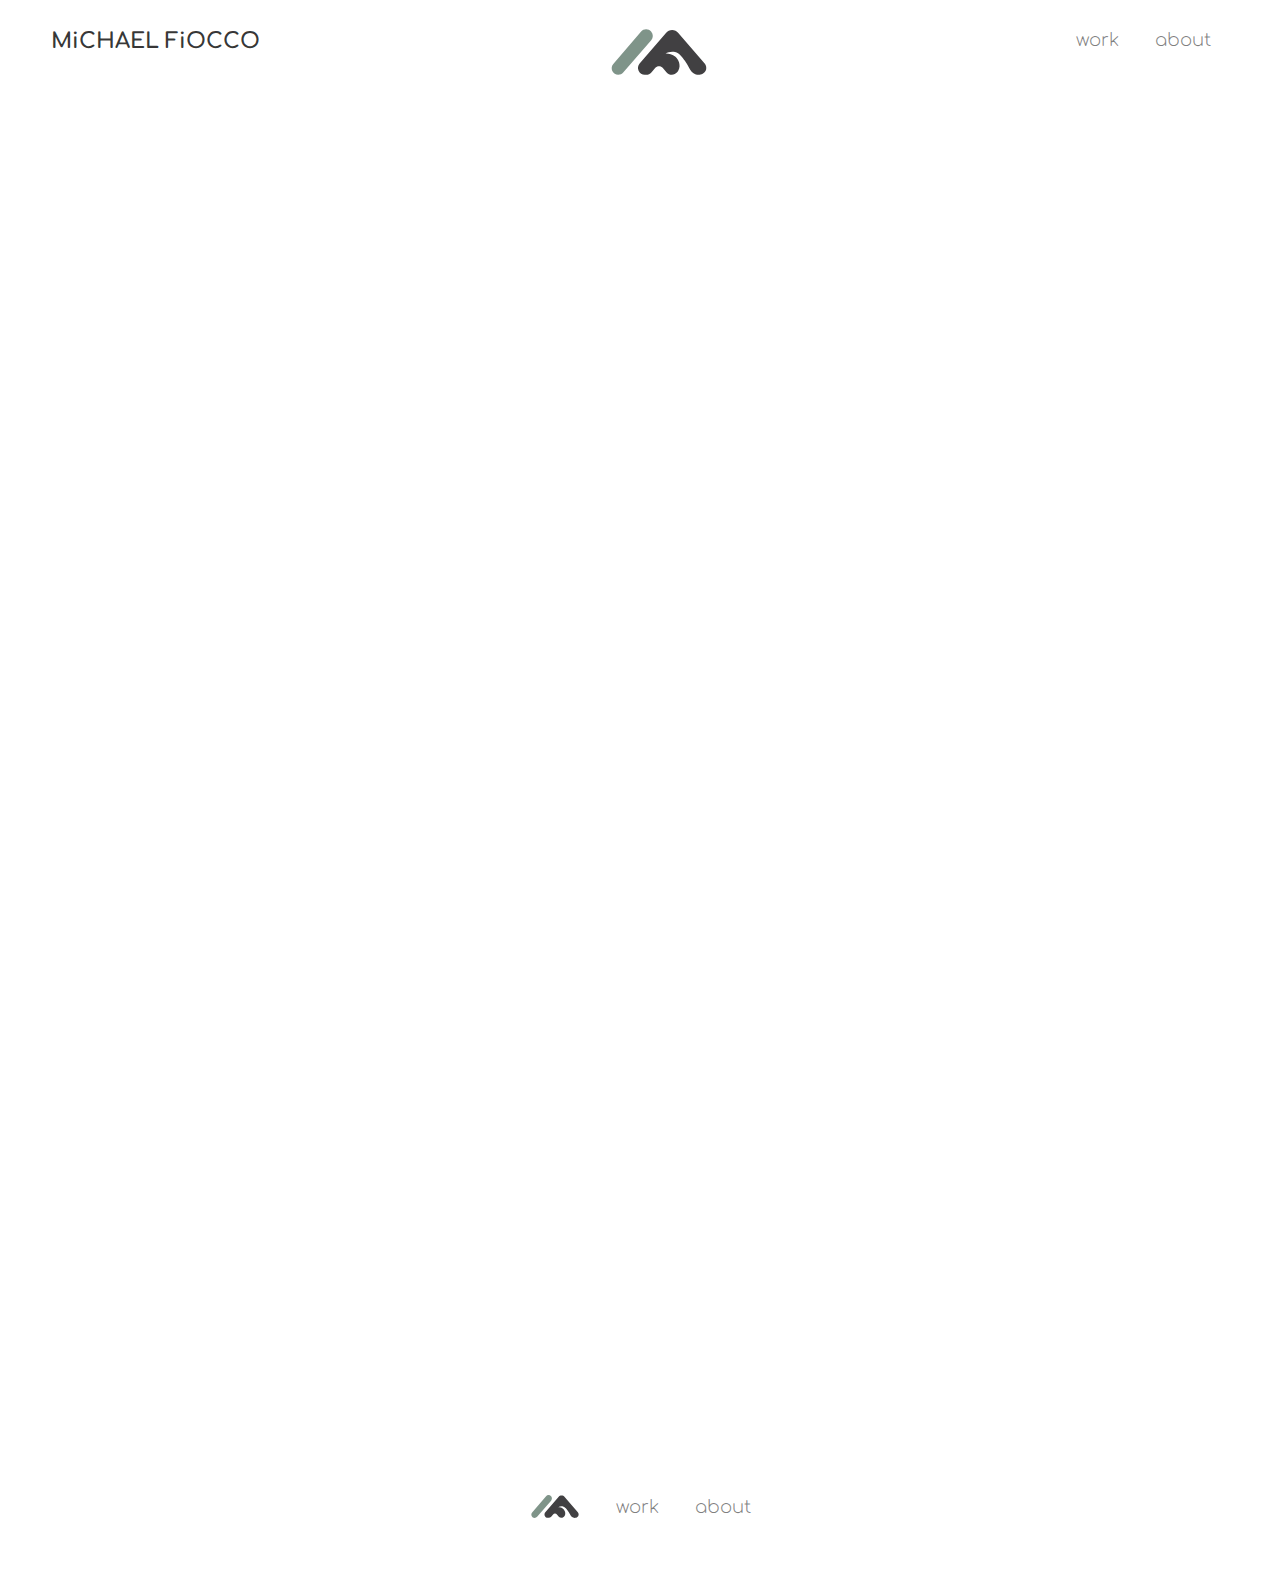
==== commit ab667d07: "added k9 solutions page" ====
--- a/index.html
+++ b/index.html
@@ -70,13 +70,13 @@
 
                 <div class="row">
                     <div class="column one-third">
-                        <a href="angostura.html"><img src="img/kahue_mockup.jpg" alt="Angostura Bitters Logo" width="1500" height="1500"/></a>
+                        <a href="bosp.html"><img src="img/kahue_mockup.jpg" alt="Angostura Bitters Logo" width="1500" height="1500"/></a>
                     </div>
                     <div class="column one-third">
-                        <a href="angostura.html"></a><img src="img/k9_homepage.png" alt="k9 Solutions Home page" width="1500" height="1500"/></a>
+                        <a href="k9solution.html"><img src="img/k9-mockup2.jpg" alt="k9 Solutions Home page" width="1500" height="1500"/></a>
                     </div>
                     <div class="column one-third">
-                        <a href="angostura.html"></a><img src="img/EamesLayout_mockup.jpg" alt="Puerto Escondido Logo" width="1500" height="1500"/></a>
+                        <a href="typography.html"><img src="img/EamesLayout_mockup.jpg" alt="Typography layout mockup" width="1500" height="1500"/></a>
                     </div>   
                 </div>
                 
--- a/css/style.css
+++ b/css/style.css
@@ -100,8 +100,8 @@
 
 /* PARAGRAPHS */
 p {
-    margin: 0 0 2em 0;
-    max-width: 38em;
+    margin: 0 0 1em 0;
+    max-width: 60ch;
     text-wrap: pretty;
 }
 
@@ -125,7 +125,7 @@
 }
 
 a:hover {
-    color: rgb(100, 22, 56);
+    color: #7d9f8c;
     text-decoration: underline;
 }
 
@@ -175,33 +175,11 @@
     border-radius: 0em;
 }
 
-/* .top-nav-logo {
-    background-color: rgb(218, 118, 118);
-    
-} */
-
 .top-nav-logo img {
     max-width: 100px;
     margin: 1em 0;
 }
 
-
-
-/* .hero-image {
-    background-color: red;
-} */
-
-/* .project-hero img {
-    position: absolute;
-    z-index: -10;
-    overflow: hidden;
-    width: 100%;
-    max-width: auto;
-    right: 0;
-    top: 0;
-    bottom: 3;
-    height: 100vh;
-} */
 
 /* COMPONENTS */
 /* BUTTONS */
@@ -333,7 +311,7 @@
 
 /* SITE HEADER */
 .site-header {
-    background: #fff;
+    background: transparent;
     border-bottom: 0px solid #ccc;
     padding: 0.5em 4%;
 }
@@ -571,6 +549,25 @@
 
 /* CUSTOME SITE CSS */
 
+/* .bosp-img {
+    padding-top: 6em;
+} */
+
+.credits {
+    color: #373737;
+    font-family: "Open Sans", sans-serif;
+    font-weight: 400;
+    font-style: normal;
+    font-size: 1em;
+    
+}
+
+.ul-credits {
+    list-style-type: none;
+    font-size: .75em;
+    font-weight: 400;
+}
+
 .column.one-half {
     row-gap: 4em;
     
@@ -616,7 +613,27 @@
 }
 
 .project-titletour {
-    color: #784c3d;
+    color: #604941;
+    font-family: "Permanent Marker", cursive;
+    font-weight: 400;
+    font-style: normal;
+    font-size: 4em;
+    text-align: center;
+   
+}
+
+.project-titletypography {
+    color: #3d3c3c;
+    font-family: "Permanent Marker", cursive;
+    font-weight: 400;
+    font-style: normal;
+    font-size: 4em;
+    text-align: center;
+}
+
+.project-titlek9 {
+    color:rgb(206, 150, 59);
+
     font-family: "Permanent Marker", cursive;
     font-weight: 400;
     font-style: normal;
@@ -643,13 +660,6 @@
     font-style: normal;
     font-size: 1.2em;
     margin-bottom: .5em;
-}
-
-.hello {
-    font-size: 1.5em;
-    font-weight: 500;
-    font-style: normal;
-
 }
 
 .ul-about {
@@ -690,6 +700,13 @@
     color: #945d4b;
 }
 
+.iteration-titlek9 {
+    font-weight: 500;
+    font-size: 1.5em;
+    color: #9d9d9d;
+    text-align: center;
+}
+
 .intro-titlecorp {
     font-weight: 500;
     font-size: 1.3em;
@@ -700,6 +717,14 @@
     font-weight: 500;
     font-size: 1.3em;
     color: #945d4b;
+}
+
+.intro-titletypography {
+    color: rgb(41, 41, 41);
+}
+
+.intro-titlek9 {
+    color: rgb(41, 41, 41);
 }
 
 .section-title {
@@ -722,6 +747,29 @@
     /* border-bottom: 1px solid rgba(0, 0, 0, .2); */
 }
 
+.section-title2 {
+    text-align: left;
+    margin-top: 2em;
+    margin-bottom: 0em;
+    font-weight: 700;
+    font-size: 2em;
+    font-family: "Permanent Marker", cursive;
+    font-weight: 400;
+    font-style: normal;
+    text-align: center;
+}
+
+.section-title2::after {
+    content: "";
+    display: block;
+    width: 100px;
+    margin: .5em auto;
+    margin-bottom: 1.4em;
+    /* border-bottom: 1px solid rgba(0, 0, 0, .2); */
+}
+
+
+
 .site-header.sticky {
     position: fixed;
     width: 100%;
@@ -734,7 +782,24 @@
 .detail-border {
     /* background-color: #efefef; */
     border-bottom: 1px solid rgb(221, 221, 221);
-}
+    margin-top: 3em;
+}
+
+.detail-border2 {
+    /* background-color: #efefef; */
+    border-bottom: 1px solid rgb(196, 196, 196);
+    margin-top: 3em;
+}
+
+.p-link {
+    font-weight: 500;
+    font-size: 1.3em;
+    margin-top: 2em;
+}
+
+/* .journal-pic {
+    margin-bottom: 8em;
+} */
 
 .backtotop {
     color:#576D61;
@@ -763,6 +828,7 @@
     width: 100%;
     height: 100%;
     overflow: hidden;
+    /* padding-bottom: 10em; */
 }
 
 img.vert-move {
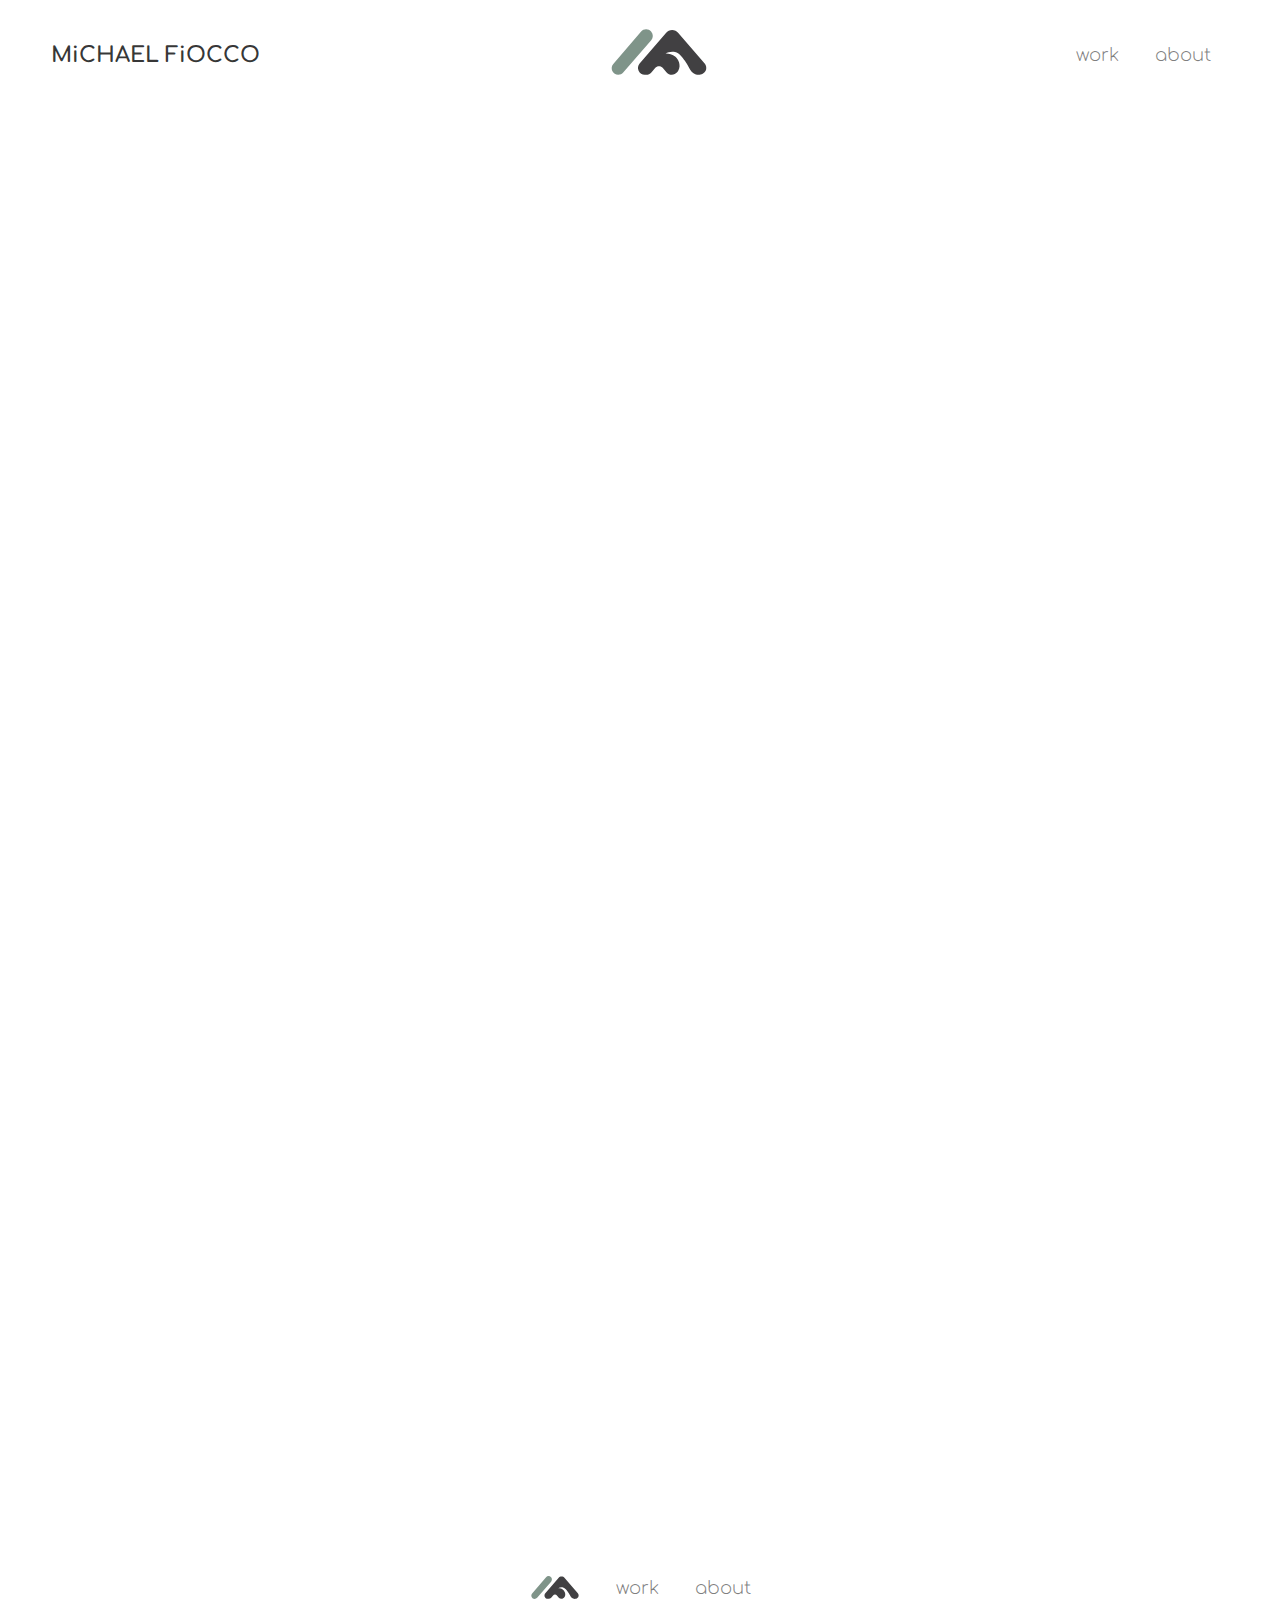
==== commit 1c6735bc: "fixed for mobile screens and updated icons" ====
--- a/index.html
+++ b/index.html
@@ -19,9 +19,9 @@
      
 </head>
 
-<body id="top">
+<body id="top" class="page-home">
 
-    <header class="site-header toggle-nav animated ssticky">
+    <header class="site-header toggle-nav animated ssticky" data-navstate="closed">
         <div class="container">
             <div class="site-id">
                 <h1>
@@ -46,12 +46,12 @@
         <section class="hero text-centered">
             <div class="container">
                 <h1>Hi, I'm Michael!</h1>
-                <h5 class="main-hero">Thanks for checking out my work.</h5>
-                <a class="button alt scroll" href="about.html#contact">Let's Chat!</a>
+                <h5 class="main-hero">I'm excited to share my work with you—thanks for stopping by!</h5>
+                <a class="button alt" href="about.html#contact">Let's Connect!</a>
             </div>
-            <div class="hero-image">
+            <!-- <div class="hero-image">
                 <img src="img/ocean.png" alt="Puerto Escondido Logo" width="2000" height="2000" class="vert-move">
-            </div>   
+            </div>    -->
         </section>
         
         <section id="work">
--- a/css/style.css
+++ b/css/style.css
@@ -43,6 +43,7 @@
         "wdth" 100;
     line-height: 1.5em; /* 14px x 1.5em = 21px */
     color: rgb(65, 65, 65);
+    /* background-color:#fcfffd; */
 }
 
 /* #HEADINGS
@@ -125,7 +126,7 @@
 }
 
 a:hover {
-    color: #7d9f8c;
+    color:#7a9787;
     text-decoration: underline;
 }
 
@@ -194,7 +195,7 @@
     background-color: transparent;
     border: 1px solid rgba(0, 87, 114, .25);
     color: rgba(0, 87, 114, .75);
-    padding: 0.75em 1em;
+    padding: 1em 2em 1em 2em;
     border-radius: 0.9em;
     margin-top: 0.5em;
     margin-bottom: 0.5em;
@@ -217,7 +218,7 @@
 button:hover,
 a.button:hover,
 form input[type=submit]:hover {
-    background-color: rgba(0, 151, 197, .5);
+    background-color: rgba(39, 64, 52, 0.5);
     color: #fff;
     border-color: transparent;
     text-decoration: none;
@@ -316,11 +317,27 @@
     padding: 0.5em 4%;
 }
 
-/* ON LARGER SCREENS PLACE LOGO LEFT AND NAV RIGHT */
-@media (min-width: 768px) {
-    .site-header .container {
+/* ON ALL SCREENS PLACE LOGO LEFT AND NAV RIGHT */
+.site-header .container {
     display: flex;
     justify-content: space-between;
+    align-items: center;
+}
+
+@media (max-width: 767px ) {
+    .site-header .container {
+        align-items: flex-start;
+    }
+    .site-header .container .site-id {
+        order: 2;
+        padding-top: 2.5em;
+    }
+    .site-header .container .top-nav-logo {
+        order: 1;
+    }
+    .site-header .container .site-nav {
+        order: 3;
+        padding-top: 1em;
     }
 }
 
@@ -351,7 +368,7 @@
     font-style: normal;
     font-size: 1.2em;
     margin: 0;
-    padding-top: 1em;
+    padding-top: 0;
     text-align: center;
 }
 
@@ -395,10 +412,25 @@
 
 }
 
-
-
-
-.hero h1, .hero p {
+.page-sub .hero {
+    padding-top: 0em;
+    padding-bottom: 0em;
+}
+
+.page-home .hero {
+    padding-top: 6em;
+    padding-bottom: 3em;
+}
+
+.hero h1 {
+    max-width: 600px;
+    margin-left: auto;
+    margin-right: auto;
+    margin-bottom: 1em;
+    margin-top: 0em;
+}
+
+.hero p {
     max-width: 600px;
     margin-left: auto;
     margin-right: auto;
@@ -409,7 +441,7 @@
 /* TOGGLE NAV */
 @media (max-width: 767px) {
     .toggle-nav .site-id {
-        position: absolute;
+        /* position: absolute; */
     }
     .toggle-nav .site-nav {
        text-align: right;
@@ -566,6 +598,7 @@
     list-style-type: none;
     font-size: .75em;
     font-weight: 400;
+    padding: 0;
 }
 
 .column.one-half {
@@ -579,6 +612,7 @@
     font-weight: 300;
     font-style: normal;
     font-size: 1em; 
+    margin-bottom: 1.5em;
 }
 
 #work .row {
@@ -610,6 +644,7 @@
     font-style: normal;
     font-size: 4em;
     text-align: center;
+    margin-top: 1em;
 }
 
 .project-titletour {
@@ -619,6 +654,7 @@
     font-style: normal;
     font-size: 4em;
     text-align: center;
+    margin-top: 1em;
    
 }
 
@@ -629,16 +665,17 @@
     font-style: normal;
     font-size: 4em;
     text-align: center;
+    margin-top: 1em;
 }
 
 .project-titlek9 {
     color:rgb(206, 150, 59);
-
     font-family: "Permanent Marker", cursive;
     font-weight: 400;
     font-style: normal;
     font-size: 4em;
     text-align: center;
+    margin-top: 1em;
 }
 
 .ul-sub {
@@ -685,12 +722,21 @@
     font-weight: 100;
 }
 
+.eyebrow {
+    font-style: normal;
+    font-weight: 500;
+    font-size: 1.1em;
+    color: #6b6b6b;
+    margin-bottom: 0;
+}
 
 .iteration-titlecorp {
     font-style: italic;
     font-weight: 500;
     font-size: 1.5em;
     color: rgb(127, 148, 137);
+    margin-top: 0;
+    padding-top: 0;
 }
 
 .iteration-titletour {
@@ -698,6 +744,8 @@
     font-weight: 500;
     font-size: 1.5em;
     color: #945d4b;
+    margin-top: 0;
+    padding-top: 0;
 }
 
 .iteration-titlek9 {
@@ -729,8 +777,8 @@
 
 .section-title {
     text-align: left;
-    margin-top: 2em;
-    margin-bottom: 0em;
+    margin-top: 3em;
+    margin-bottom: .5em;
     font-weight: 700;
     font-size: 2em;
     font-family: "Permanent Marker", cursive;
@@ -738,14 +786,14 @@
     font-style: normal;
 }
 
-.section-title::after {
+/* .section-title::after {
     content: "";
     display: block;
-    width: 100px;
-    margin: .5em auto;
-    margin-bottom: 1.4em;
-    /* border-bottom: 1px solid rgba(0, 0, 0, .2); */
-}
+    width: 130px;
+    margin: .5em 0;
+    margin-bottom: .7em;
+    border-bottom: 4px solid rgba(0, 0, 0, .2);
+} */
 
 .section-title2 {
     text-align: left;
@@ -797,10 +845,6 @@
     margin-top: 2em;
 }
 
-/* .journal-pic {
-    margin-bottom: 8em;
-} */
-
 .backtotop {
     color:#576D61;
     text-align: center;
@@ -811,6 +855,15 @@
     font-style: normal;
 }
 
+.backtotop2 {
+    color:#8c8c8c;
+    text-align: center;
+    margin-top: 1em;
+    font-size: 1em;
+    font-family: "Permanent Marker", cursive;
+    font-weight: 400;
+    font-style: normal;
+}
 
 /* VERTICAL MEDIA query add height/ paddding to bottom of contact section only for large screens */
 
@@ -821,25 +874,24 @@
 }
 
 .hero-image {
+    z-index: -1;
     position: absolute;
     top: 0;
     left: 0;
-    /* border: 1px solid red; */
     width: 100%;
     height: 100%;
     overflow: hidden;
-    /* padding-bottom: 10em; */
 }
 
 img.vert-move {
-    animation: mover 3s  forwards;
+    animation: mover 6s  forwards;
     width: 100%;
 }
 
 @keyframes mover {
-    0% { transform: translateY(0); opacity: .6; }
-    50% { transform: translateY(-400px); opacity: .6; }
-    100% { transform: translateY(0px); opacity: 0; }
+    0% { transform: translateY(400px); opacity: 0; }
+    50% { transform: translateY(0px); opacity: .6; }
+    100% { transform: translateY(250px); opacity: 0; }
 }
 
 /* Page Fade-ins */
@@ -872,7 +924,7 @@
   }
   
   .fade-and-move-in * {
-    opacity: 0;
+    opacity: 1;
     animation: fade-and-move-in ease-out 1;
     animation-fill-mode: forwards;
     animation-duration: 0.5s;
